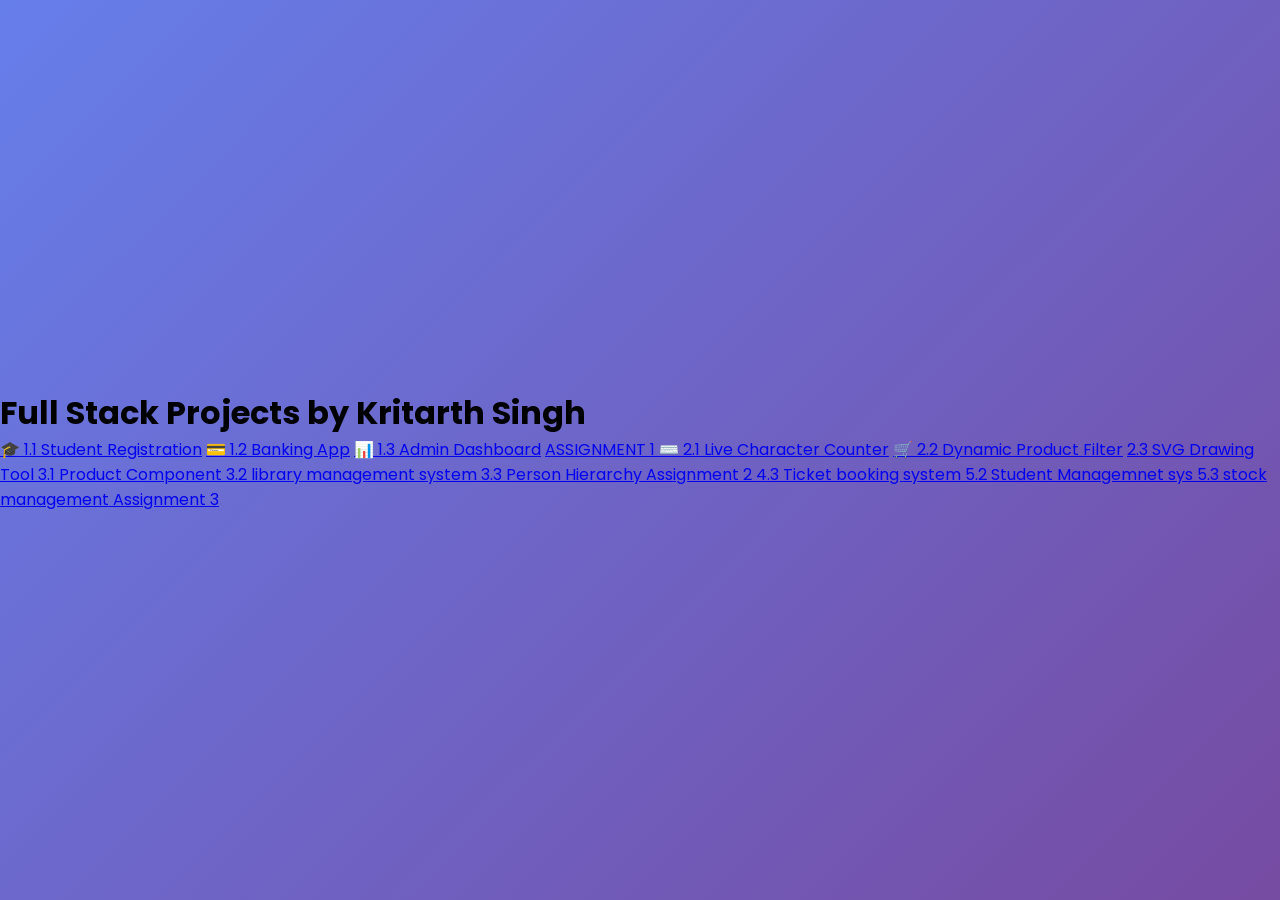
==== index.html @ fb9666c3 "Update index.html" ====
<!DOCTYPE html>
<html lang="en">
<head>
    <meta charset="UTF-8">
    <title>Kritarth Singh | Projects</title>
    <meta name="viewport" content="width=device-width, initial-scale=1.0">
    <link rel="stylesheet" href="style.css">
</head>
<body>

<div class="glass-card">
    <h1>
        Full Stack Projects
        <span>by Kritarth Singh</span>
    </h1>

    <div class="projects">
        
        <a href="1.1 Student Registration Form/index.html" class="project-card">🎓 1.1 Student Registration</a>
        <a href="1.2 banking app interface/index.html" class="project-card">💳 1.2 Banking App</a>
        <a href="1.3 Admin Dashboard/index.html" class="project-card">📊 1.3 Admin Dashboard</a>
        <a href="Assignment 1/index.html" class="project-card"> ASSIGNMENT 1 </a>
        <a href="2.1 live character counter/index.html" class="project-card">⌨️ 2.1 Live Character Counter</a>
        <a href="2.2 Dynamic Product Filter/index.html" class="project-card">🛒 2.2 Dynamic Product Filter</a>
        <a href="2.3 SVG Drawing Tool/index.html" class="project-card"> 2.3 SVG Drawing Tool </a>
        <a href="3.1 Product Component/index.html" class="project-card"> 3.1 Product Component </a>
        <a href="3.2 library management system/index.html" class="project-card"> 3.2 library management system </a>
        <a href="3.3 Person Hierarchy/index.html" class="project-card"> 3.3 Person Hierarchy </a>
        <a href=" Assignment 2/index.html" class="project-card"> Assignment 2 </a>
        <a href="4.3 Ticket booking system/index.html" class="project-card"> 4.3 Ticket booking system </a>
        <a href="5.2 Student Managemnet sys/index.html" class="project-card"> 5.2 Student Managemnet sys </a>
        <a href="5.3 stock management/index.html" class="project-card"> 5.3 stock management </a>
        <a href=" Assignment 3/index.html" class="project-card"> Assignment 3 </a>
    </div>
</div>

</body>
</html>
---- style.css ----
/* Import modern font */
@import url('https://fonts.googleapis.com/css2?family=Poppins:wght@300;400;500;600&display=swap');

* {
    margin: 0;
    padding: 0;
    box-sizing: border-box;
    font-family: 'Poppins', sans-serif;
}

/* Background gradient */
body {
    height: 100vh;
    background: linear-gradient(135deg, #667eea, #764ba2);
    display: flex;
    justify-content: center;
    align-items: center;
}

/* Main container */
.container {
    background: rgba(255, 255, 255, 0.12);
    backdrop-filter: blur(15px);
    padding: 40px;
    border-radius: 18px;
    box-shadow: 0 8px 32px rgba(0,0,0,0.25);
    text-align: center;
    width: 80%;
    max-width: 900px;
}

/* Title styling */
.container h1 {
    color: white;
    margin-bottom: 30px;
    font-size: 32px;
    font-weight: 600;
    letter-spacing: 1px;
}

/* Button grid layout */
.buttons {
    display: grid;
    grid-template-columns: repeat(3, 1fr);
    gap: 20px;
}

/* Elegant buttons */
.btn {
    padding: 14px 18px;
    background: linear-gradient(135deg, #5f72bd, #9b23ea);
    color: white;
    text-decoration: none;
    border-radius: 10px;
    font-weight: 500;
    transition: all 0.3s ease;
    box-shadow: 0 4px 15px rgba(0,0,0,0.2);
}

/* Hover effect */
.btn:hover {
    transform: translateY(-4px) scale(1.03);
    box-shadow: 0 8px 25px rgba(0,0,0,0.35);
    background: linear-gradient(135deg, #667eea, #764ba2);
}

/* Click effect */
.btn:active {
    transform: scale(0.98);
}

/* Responsive design */
@media (max-width: 768px) {
    .buttons {
        grid-template-columns: repeat(2, 1fr);
    }
}

@media (max-width: 500px) {
    .buttons {
        grid-template-columns: repeat(1, 1fr);
    }
}
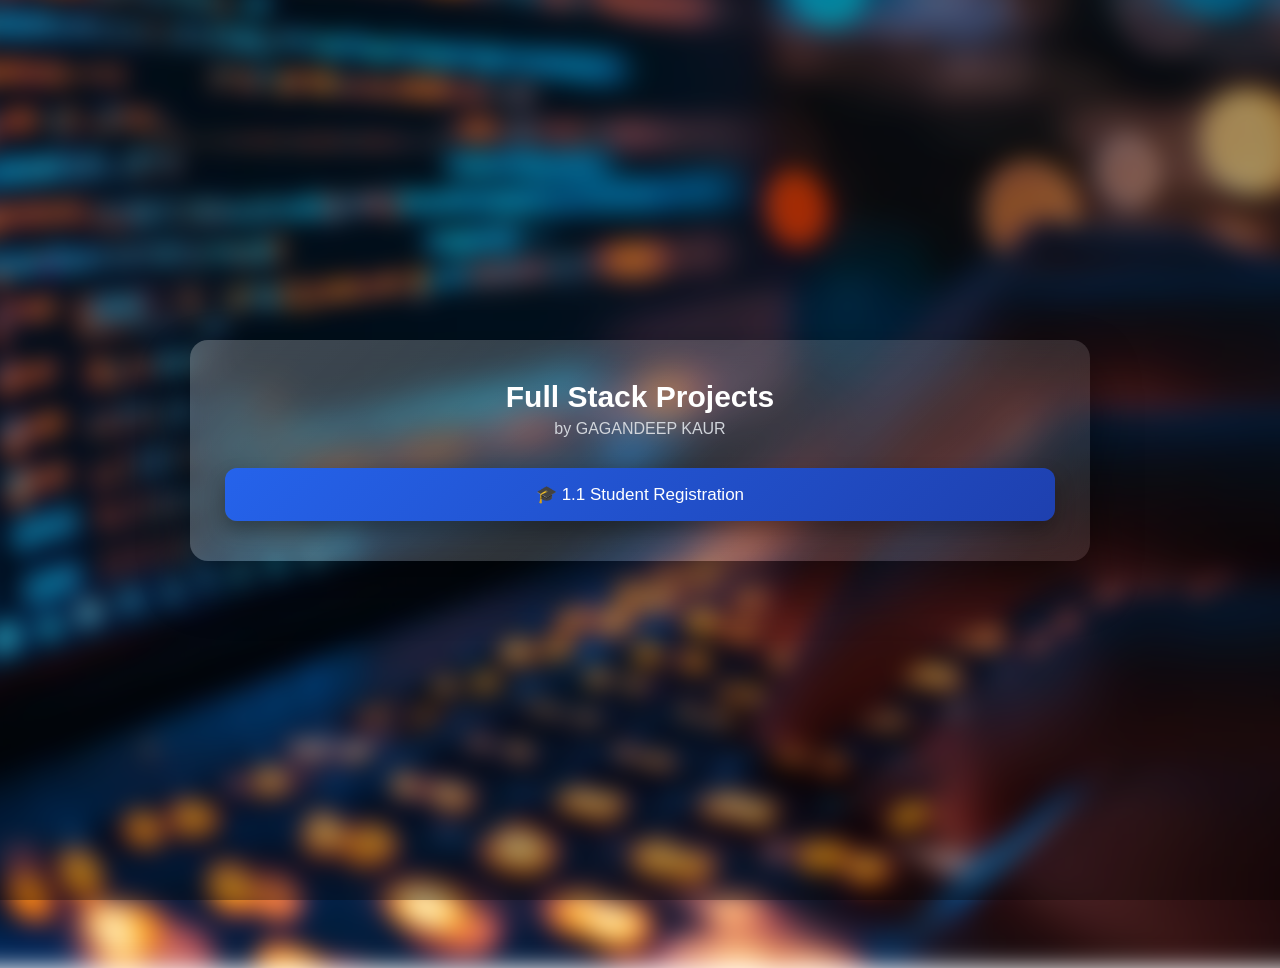
==== commit 5288bbe9: "Update index.html" ====
--- a/index.html
+++ b/index.html
@@ -2,7 +2,7 @@
 <html lang="en">
 <head>
     <meta charset="UTF-8">
-    <title>Kritarth Singh | Projects</title>
+    <title>GAGANDEEP KAUR | Projects</title>
     <meta name="viewport" content="width=device-width, initial-scale=1.0">
     <link rel="stylesheet" href="style.css">
 </head>
@@ -11,26 +11,13 @@
 <div class="glass-card">
     <h1>
         Full Stack Projects
-        <span>by Kritarth Singh</span>
+        <span>by GAGANDEEP KAUR</span>
     </h1>
 
     <div class="projects">
         
         <a href="1.1 Student Registration Form/index.html" class="project-card">🎓 1.1 Student Registration</a>
-        <a href="1.2 banking app interface/index.html" class="project-card">💳 1.2 Banking App</a>
-        <a href="1.3 Admin Dashboard/index.html" class="project-card">📊 1.3 Admin Dashboard</a>
-        <a href="Assignment 1/index.html" class="project-card"> ASSIGNMENT 1 </a>
-        <a href="2.1 live character counter/index.html" class="project-card">⌨️ 2.1 Live Character Counter</a>
-        <a href="2.2 Dynamic Product Filter/index.html" class="project-card">🛒 2.2 Dynamic Product Filter</a>
-        <a href="2.3 SVG Drawing Tool/index.html" class="project-card"> 2.3 SVG Drawing Tool </a>
-        <a href="3.1 Product Component/index.html" class="project-card"> 3.1 Product Component </a>
-        <a href="3.2 library management system/index.html" class="project-card"> 3.2 library management system </a>
-        <a href="3.3 Person Hierarchy/index.html" class="project-card"> 3.3 Person Hierarchy </a>
-        <a href=" Assignment 2/index.html" class="project-card"> Assignment 2 </a>
-        <a href="4.3 Ticket booking system/index.html" class="project-card"> 4.3 Ticket booking system </a>
-        <a href="5.2 Student Managemnet sys/index.html" class="project-card"> 5.2 Student Managemnet sys </a>
-        <a href="5.3 stock management/index.html" class="project-card"> 5.3 stock management </a>
-        <a href=" Assignment 3/index.html" class="project-card"> Assignment 3 </a>
+        
     </div>
 </div>
 
--- a/style.css
+++ b/style.css
@@ -1,83 +1,110 @@
-/* Import modern font */
-@import url('https://fonts.googleapis.com/css2?family=Poppins:wght@300;400;500;600&display=swap');
-
 * {
     margin: 0;
     padding: 0;
     box-sizing: border-box;
-    font-family: 'Poppins', sans-serif;
+    font-family: "Segoe UI", Tahoma, sans-serif;
 }
 
-/* Background gradient */
 body {
-    height: 100vh;
-    background: linear-gradient(135deg, #667eea, #764ba2);
+    min-height: 100vh;
     display: flex;
     justify-content: center;
     align-items: center;
+    position: relative;
+    overflow: hidden;
 }
 
-/* Main container */
-.container {
-    background: rgba(255, 255, 255, 0.12);
-    backdrop-filter: blur(15px);
-    padding: 40px;
-    border-radius: 18px;
-    box-shadow: 0 8px 32px rgba(0,0,0,0.25);
-    text-align: center;
-    width: 80%;
-    max-width: 900px;
+body::before {
+    content: "";
+    position: absolute;
+    inset: 0;
+    background-image: url("bg.jpg");
+    background-size: cover;
+    background-position: center;
+    filter: blur(10px);
+    transform: scale(1.15);
+    z-index: -2;
 }
 
-/* Title styling */
-.container h1 {
-    color: white;
-    margin-bottom: 30px;
-    font-size: 32px;
-    font-weight: 600;
-    letter-spacing: 1px;
+body::after {
+    content: "";
+    position: absolute;
+    inset: 0;
+    background: rgba(0, 0, 0, 0.35);
+    z-index: -1;
 }
 
-/* Button grid layout */
-.buttons {
-    display: grid;
-    grid-template-columns: repeat(3, 1fr);
-    gap: 20px;
+.glass-card {
+    width: 92%;
+    max-width: 900px;
+    padding: 40px 35px;
+    border-radius: 18px;
+    text-align: center;
+
+    background: linear-gradient(
+        135deg,
+        rgba(255, 255, 255, 0.25),
+        rgba(255, 255, 255, 0.1)
+    );
+
+    backdrop-filter: blur(14px);
+    -webkit-backdrop-filter: blur(14px);
+
+    box-shadow: 0 25px 50px rgba(0, 0, 0, 0.45);
 }
 
-/* Elegant buttons */
-.btn {
-    padding: 14px 18px;
-    background: linear-gradient(135deg, #5f72bd, #9b23ea);
-    color: white;
-    text-decoration: none;
-    border-radius: 10px;
-    font-weight: 500;
-    transition: all 0.3s ease;
-    box-shadow: 0 4px 15px rgba(0,0,0,0.2);
+h1 {
+    font-size: 30px;
+    color: #ffffff;
 }
 
-/* Hover effect */
-.btn:hover {
-    transform: translateY(-4px) scale(1.03);
-    box-shadow: 0 8px 25px rgba(0,0,0,0.35);
-    background: linear-gradient(135deg, #667eea, #764ba2);
+h1 span {
+    display: block;
+    font-size: 16px;
+    font-weight: 400;
+    color: #d1d5db;
+    margin-top: 6px;
 }
 
-/* Click effect */
-.btn:active {
-    transform: scale(0.98);
+.projects {
+    margin-top: 30px;
+    display: grid;
+    grid-template-columns: repeat(auto-fit, minmax(260px, 1fr));
+    gap: 16px;
 }
 
-/* Responsive design */
-@media (max-width: 768px) {
-    .buttons {
-        grid-template-columns: repeat(2, 1fr);
+.project-card {
+    text-decoration: none;   
+    padding: 16px;
+    border-radius: 12px;
+    font-size: 17px;
+    font-weight: 500;
+    color: #ffffff;
+
+    background: linear-gradient(135deg, #2563eb, #1e40af);
+    box-shadow: 0 10px 20px rgba(0, 0, 0, 0.3);
+
+    transition: transform 0.25s ease, box-shadow 0.25s ease;
+}
+
+.project-card:hover {
+    transform: translateY(-5px) scale(1.02);
+    box-shadow: 0 18px 35px rgba(0, 0, 0, 0.45);
+}
+
+
+@media (max-width: 480px) {
+    h1 {
+        font-size: 24px;
+    }
+
+    .project-card {
+        font-size: 15px;
+        padding: 14px;
     }
 }
-
-@media (max-width: 500px) {
-    .buttons {
-        grid-template-columns: repeat(1, 1fr);
+@media (max-width: 768px) {
+    .projects {
+        grid-template-columns: 1fr;
     }
-}+}
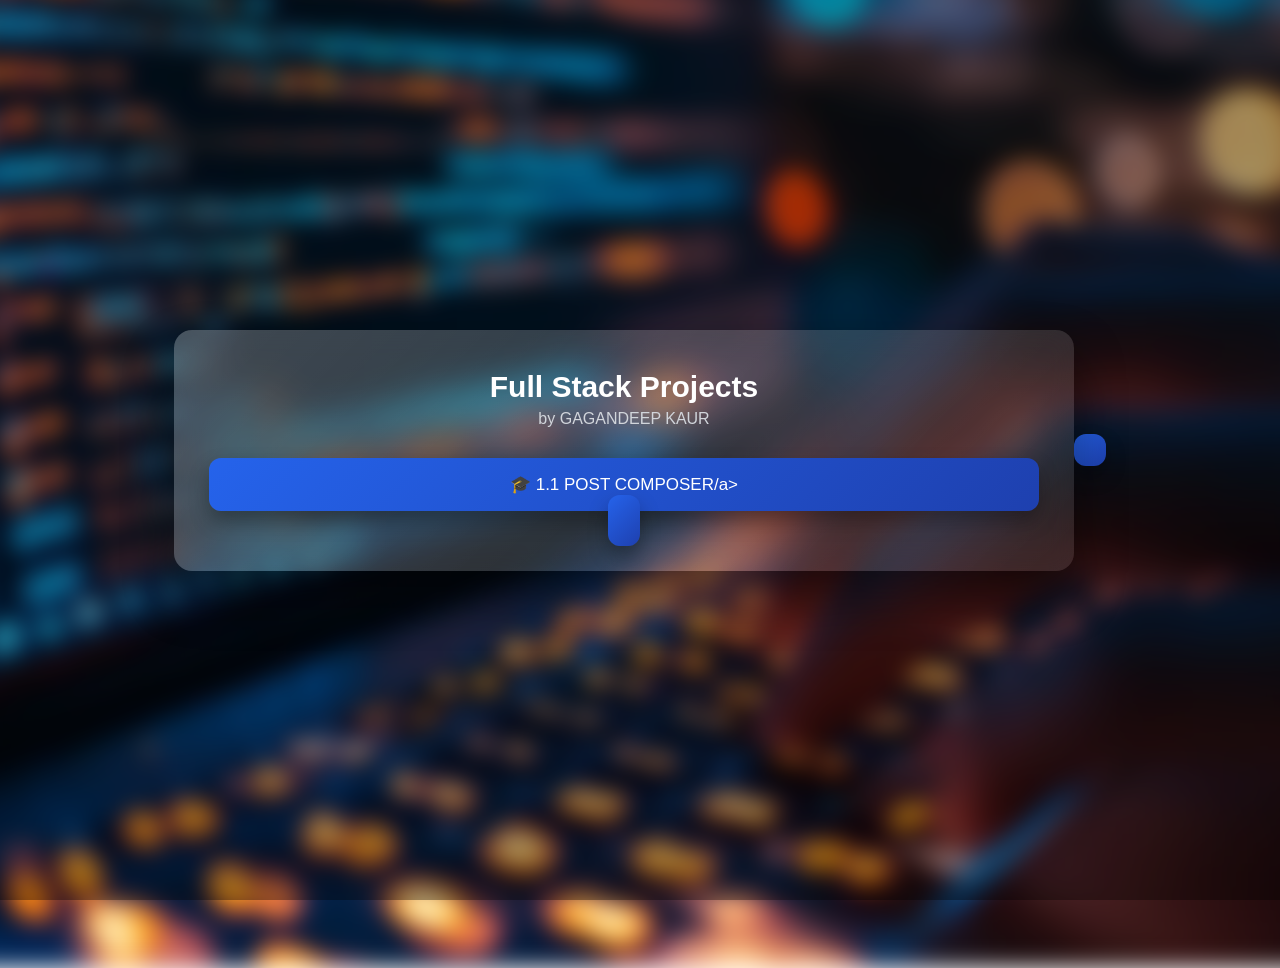
==== commit d46931e8: "Update index.html" ====
--- a/index.html
+++ b/index.html
@@ -16,7 +16,7 @@
 
     <div class="projects">
         
-        <a href="1.1 Student Registration Form/index.html" class="project-card">🎓 1.1 Student Registration</a>
+        <a href="1.1 Student Registration Form/index.html" class="project-card">🎓 1.1 POST COMPOSER/a>
         
     </div>
 </div>
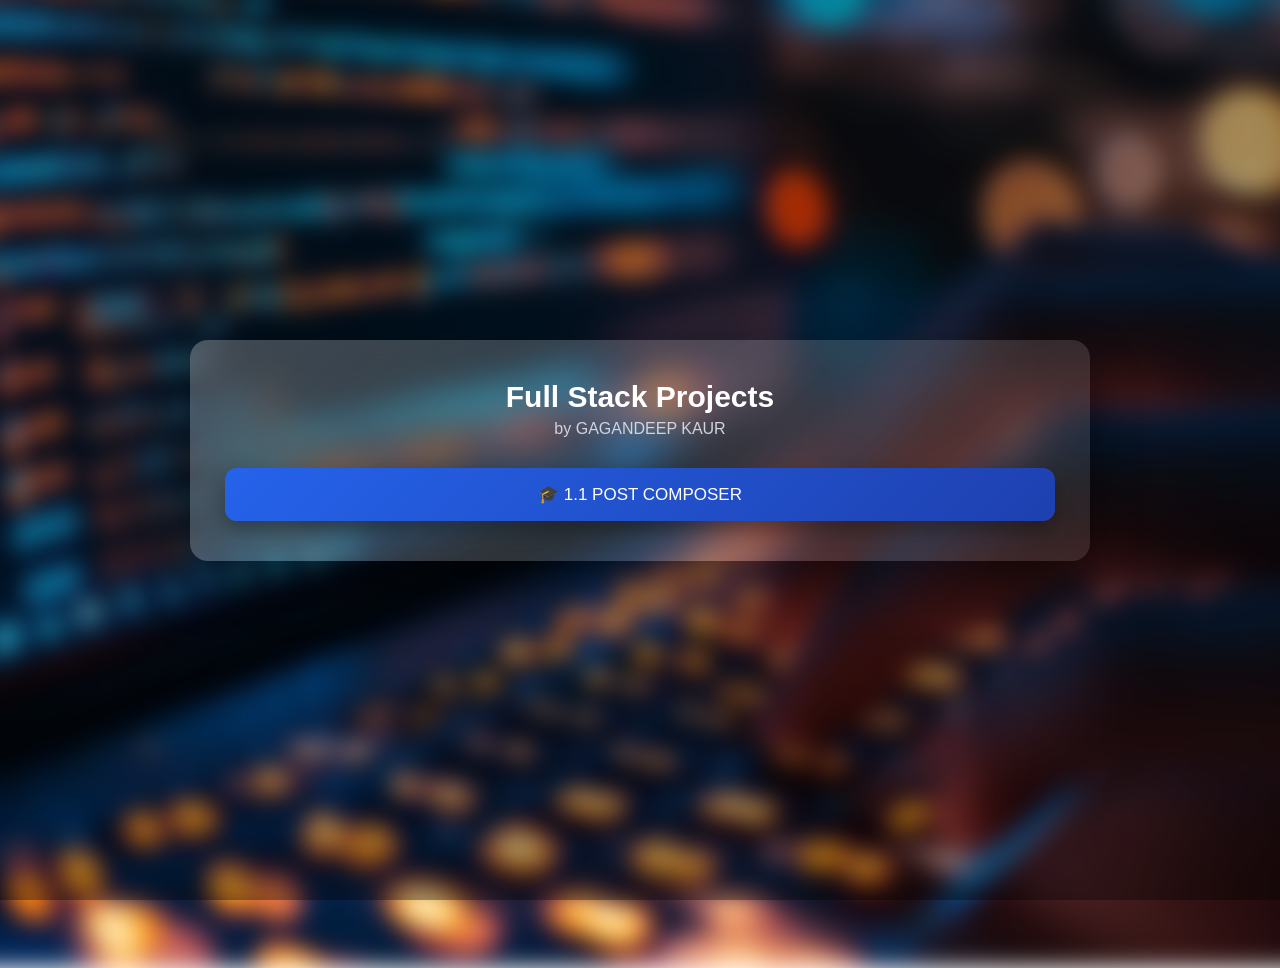
==== commit 7f9cc234: "Update index.html" ====
--- a/index.html
+++ b/index.html
@@ -16,7 +16,7 @@
 
     <div class="projects">
         
-        <a href="1.1 Student Registration Form/index.html" class="project-card">🎓 1.1 POST COMPOSER/a>
+        <a href="https://full-stack-projects-mu.vercel.app" class="project-card">🎓 1.1 POST COMPOSER</a>
         
     </div>
 </div>
